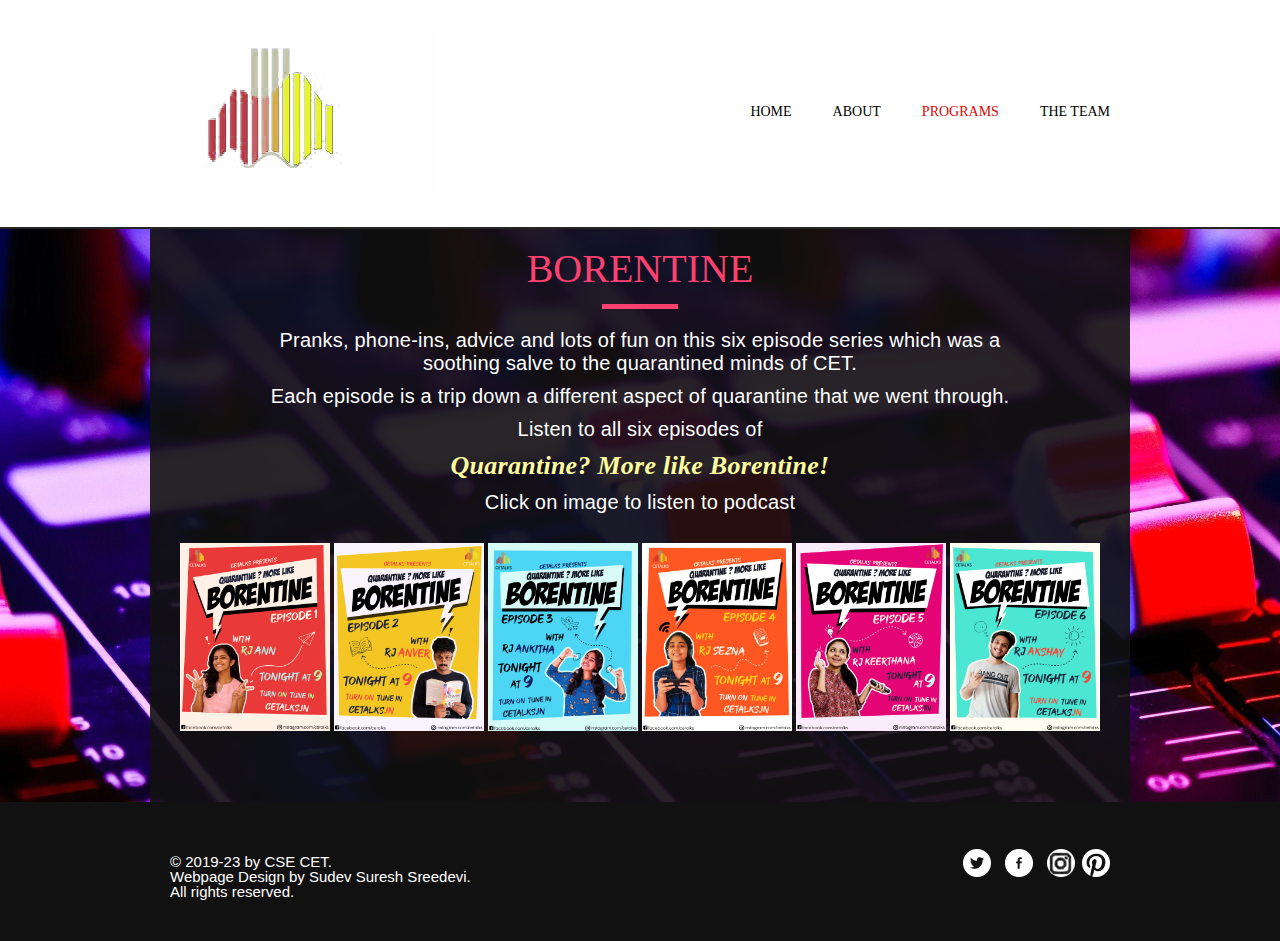
==== programborentine.html @ 341a8a35 "Program page added, team page and layout modified" ====
<!doctype html>
<html>
<head>
	<meta charset="UTF-8">
	<meta name="viewport" content="width=device-width, initial-scale=1.0">
	<title>Borentine - CETalks</title>
	<link rel="stylesheet" href="css/style.css" type="text/css">
	<link rel="stylesheet" type="text/css" href="css/mobile.css">
    <link rel="icon" href="images/favicon.png" type="image/png">
    <script src="js/mobile.js" type="text/javascript"></script>
</head>
<body>
	<div id="page">
		<div id="header">
			<div id="navigation">
				<span id="mobile-navigation">&nbsp;</span>
				<a href="index.html" class="logo"><img src="images/cetalkslogo.png" alt=""></a>
				<ul id="menu">
					<li>
						<a href="index.html">Home</a>
					</li>
					<li>
						<a href="comingsoon.html">About</a>
					</li>
					<li class="selected">
						<a href="programs.html">Programs</a>
						<ul>
							<li>
								<a href="programborentine.html">Borentine</a>
							</li>
						</ul>
					</li>
					<li>
						<a href="team.html">The Team</a>
						<ul>
							<li>
								<a href="comingsoon.html">Core Panel</a>
							</li>
							<li>
								<a href="comingsoon.html">Sub Panel</a>
							</li>
							<li>
								<a href="comingsoon.html">RJs</a>
							</li>
							<li>
								<a href="comingsoon.html">Program Team</a>
							</li>
							<li>
								<a href="comingsoon.html">Tech Team</a>
							</li>
							<li>
								<a href="comingsoon.html">Design Team</a>
							</li>
						</ul>
					</li>
					<!--li>
						<a href="contact.html">Contact</a>
					</li-->
				</ul>
			</div>
        </div>
        <style>
            #body.borentine div{
                text-align: center;
                padding: 20px 10px;
            }
            #body.borentine div div.description{
                background: none;
                padding: 20px 10px 0 10px ;
            }
            #body.borentine div div.description p{
                line-height: normal;
                margin-bottom: 10px;
                font-family: 'Gill Sans', 'Gill Sans MT', Calibri, 'Trebuchet MS', sans-serif;
                font-size: 20px;
            }
            #body.borentine div div.description p.title{
                color: #fffd9e;
                font-family: cursive;
                font-size: 26px;
                font-weight: bold;
                font-style: italic;
            }
            #body.borentine div div.links{
                background: none;
                padding: 0 10px;
            }
            #body.borentine div div.links img{
                max-width: 150px;
                display: inline;
                position: relative;
                transition: max-width .5s;
            }
            #body.borentine div div.links img:hover{
                max-width: 170px;
                transition: all .5s;
            }
        </style>
		<div id="body" class="borentine">
			<div>
                <h1 style="font-family: cursive;">Borentine</h1>
                <div class="description">
                    <p>Pranks, phone-ins, advice and lots of fun on this six episode series which was a soothing salve to the quarantined minds of CET.</p>
                    <p>Each episode is a trip down a different aspect of quarantine that we went through.</p>
                    <p>Listen to all six episodes of</p>
                    <p class="title">Quarantine? More like Borentine!</p>
                    <p>Click on image to listen to podcast</p>
                </div>
                <br>
                <div class="links">
                <a href="http://www.youtube.com/watch?v=Ab_jMQ0HBIg"><img src="images/borentine/1.jpg" alt=""></a>
                <a href="http://www.youtube.com/watch?v=_fnntoGk2to"><img src="images/borentine/2.jpg" alt=""></a>
                <a href="http://www.youtube.com/watch?v=YPe7KmMurQ8"><img src="images/borentine/3.jpg" alt=""></a>
                <a href="http://www.youtube.com/watch?v=3CvChdPE9yA"><img src="images/borentine/4.jpg" alt=""></a>
                <a href="http://www.youtube.com/watch?v=PO57gcoNiFA"><img src="images/borentine/5.jpg" alt=""></a>
                <a href="http://www.youtube.com/watch?v=bHxWaBG17rU"><img src="images/borentine/6.jpg" alt=""></a>
                </div>
                
            </div>
		</div>
		<div id="footer">
			<div>
				<div class="connect">
					<a href="https://twitter.com/CETalks" class="twitter">twitter</a>
					<a href="https://fb.me/cetalks" class="facebook">facebook</a>
					<a href="https://instagram.com/CETalks" class="googleplus">googleplus</a>
					<a href="" class="pinterest">pinterest</a>
				</div>
				<p>&copy; 2019-23 by CSE CET. <br>Webpage Design by Sudev Suresh Sreedevi. <br>All rights reserved.</p>
			</div>
		</div>
	</div>
</body>
</html>
---- css/style.css ----
body {
	margin: 0;
	padding: 0;
	position: relative;
	width: auto;
}
body #page {
	margin: 0;
	overflow: hidden;
	padding: 0;
	width: auto;
}
a {
	text-decoration: none;
	outline: none;
}
a:active {
	background: none;
}
img {
	border: none;
}
/*----------------------------------------header-styles---------------------------------------*/
#header {
	margin: 0;
	padding: 0;
	position: relative;
	width: 100%;
}
#header div {
	margin: 0 auto;
    max-width: 940px;
    min-height: 227px;
    padding: 0 10px;
}
#header div a.logo {
	display: block;
	float: left;
	height: 106px;
	align-self: center;
	margin: 30px 0 0 -50px;
    padding: 0;
    width: 320px;
}
#header div a.logo img {
	display: block;
	margin: 0;
	padding: 0;
	width: auto;
}
#header div ul {
	display: block;
    float: right;
    list-style: none outside none;
    margin: 0 auto;
    max-width: 501px;
    padding: 102px 0 20px;
    text-align: center;
}
#header div ul li {
	display: inline-block;
	*float: left; /* Needed for IE7 and old versions */
	margin: 0 0 0 37px;
	padding: 0;
	width: auto;
}
#header div ul li a {
	color: #000000;
	font-family: "Arial Black";
	font-size: 14px;
	font-weight: normal;
	line-height: 14px;
	margin: 0;
	padding: 0;
	text-align: center;
	text-transform: uppercase;
	width: auto;
}
#header div ul li.selected a, #header div ul li.selected a:hover {
	color: #dd0505;
}
#header div ul li a:hover {
	color: #c9cc00;
	transition: all .5s;
}
#header div ul li ul {
	display: none;
}
#header span#mobile-navigation, #header span#mobile-submenu, #header div ul li ul {
	display: none;
}
/*----------------------------------------body-home-styles---------------------------------------*/
#body {
	background: url(../images/mixerbg.jpg) no-repeat center top;
	background-position: bottom;
	background-attachment: fixed;
	background-size: 150%;
	border-top: 2px solid #252525;
	margin: 0;
	overflow: hidden;
	padding: 0;
	position: relative;
	width: 100%;
}
#body.home div {
	background: none;
	margin: 0;
	max-width: none;
	padding: 0 0 54px;
	width: 100%;
}
#body.home div.header div {
	background: none;
	margin: 0 auto;
	max-width: 960px;
	padding: 40px 0 0;
}
#body.home div.header div h1 {
	background: none;
	color: #000000;
	display: block;
	font-family: "Arial Black";
	font-size: 110px;
	font-weight: normal;
	line-height: 96px;
	margin: 0 auto 20px;
	padding: 0;
	text-align: center;
	text-transform: none;
	width: 89.5833%;
	text-shadow: black 2px 2px 15px;
}
#body.home div.header div h2 {
	background: none;
	color: #000000;
	display: block;
	font-family: monospace;
	font-size: 40px;
	font-weight: normal;
	line-height: 60px;
	margin: 0 auto 32px;
	padding: 0;
	text-align: center;
	text-transform: uppercase;
	width: 89.5833%;
}
#body.home div.header div span {
	display: block;
	margin: 0 auto 52px;
	max-width: 350px;
	overflow: hidden;
	padding: 0;
	width: 37.4583%;
}
#body.home div.header div span a.email {
	border: 5px solid #000000;
	color: #000000;
	display: block;
	float: left;
	font-family: Arial;
	font-size: 20px;
	font-weight: bold;
	height: 47px;
	line-height: 47px;
	margin: 0;
	padding: 0;
	text-align: center;
	text-transform: uppercase;
	width: 63.142857142857%;
}
#body.home div.header div span a.signup {
	border: 5px solid #000000;
	border-left: none;
	color: #000000;
	display: block;
	float: left;
	font-family: Arial;
	font-size: 20px;
	font-weight: bold;
	height: 47px;
	line-height: 47px;
	margin: 0;
	padding: 0;
	text-align: center;
	text-transform: uppercase;
	width: 32.571428571429%;
}
#body.home div.header div img {
	display: block;
	margin: 0 auto;
	padding: 0;
	width: 97.9167%;
}
#body.home div.body {
	background: url(../images/bar.png) repeat;
	margin: 0;
	padding: 0;
	width: 100%;
}
#body.home div.body div {
	background: none;
	margin: 0 auto;
	max-width: 960px;
	padding: 54px 0 86px;
}
#body.home div.body div h1 {
	background: url(../images/bg-border1.gif) no-repeat center bottom;
	color: #FFFFFF;
	font-family: 'Arial Black';
	font-size: 40px;
	font-weight: normal;
	line-height: 40px;
	margin: 0;
	padding: 0 0 50px;
	text-align: center;
	text-transform: uppercase;
}
#body.home div.body div p {
	background: url(../images/bg-border1.gif) no-repeat center bottom;
	color: #FFFFFF;
	display: block;
	font-family: Arial;
	font-size: 25px;
	font-weight: normal;
	letter-spacing: 0.05em;
	line-height: 48px;
	margin: 12px auto 0;
	padding: 0 0 12px;
	text-align: center;
	width: 63.6458%;
}
#body.home div.body div p a {
	color: #ffffff;
	font-family: Arial;
	font-size: 25px;
	font-weight: normal;
	line-height: 48px;
	margin: 0;
	padding: 0;
	text-decoration: underline;
}
#body.home div.body div p a:hover {
	color: #fc416f;
}
#body.home div.body div a.more {
	border: 5px solid #FFFFFF;
	border-radius: 10px;
	color: #FFFFFF;
	display: block;
	font-family: 'Arial Black';
	font-size: 20px;
	font-weight: normal;
	height: 47px;
	line-height: 47px;
	margin: 30px auto 0;
	padding: 0;
	text-align: center;
	text-transform: uppercase;
	width: 230px;
}
#body.home div.body div a.more:hover {
	background-color: #ffffff;
	color: #d30000;
	transition: all .5s;
}
/*----------------------------------------body-styles---------------------------------------*/
#body div {
	background: url(../images/bg-transparent2.png) repeat;
	margin: 0 auto;
	max-width: 960px;
	overflow: hidden;
	padding: 58px 0 4px;
}
#body.running div {
	padding: 58px 0 161px;
}
#body div h1 {
	background: url(../images/bg-border2.gif) no-repeat center bottom;
	color: #FC416F;
	font-family: 'Arial Black';
	font-size: 40px;
	font-weight: normal;
	line-height: 40px;
	margin: 0;
	padding: 0 0 20px;
	text-align: center;
	text-transform: uppercase;
}
#body div img {
	display: block;
	margin: 1px auto 47px;
	padding: 0;
	width: auto;
}
#body.runningsinglepost div img {
	display: block;
	margin: 68px auto 73px;
	padding: 0;
	width: auto;
}
#body.runningsinglepost div h3 {
	padding: 17px 0 0;
}
#body.runningsinglepost div h3 span {
	padding: 0 0 12px;
}
#body.runningsinglepost div p {
	margin: 0 auto 10px;
}
#body div p {
	color: #FFFFFF;
	display: block;
	font-family: Arial;
	font-size: 16px;
	font-weight: normal;
	letter-spacing: 0.01em;
	line-height: 48px;
	margin: 0 auto 37px;
	padding: 0;
	text-align: center;
	width: 765px;
}
#body div p span {
	color: #FFFFFF;
	display: block;
	font-family: Arial;
	font-size: 16px;
	font-style: italic;
	font-weight: normal;
	letter-spacing: 0.03em;
	line-height: 48px;
	padding: 39px 0;
}
#body div p span a {
	color: #FFFFFF;
	font-family: Arial;
	font-size: 16px;
	font-style: italic;
	font-weight: bold;
	line-height: 48px;
}
#body div p a {
	color: #ffffff;
	font-family: Arial;
	font-size: 16px;
	font-weight: normal;
	line-height: 48px;
	margin: 0;
	padding: 0;
	text-decoration: underline;
}
#body div p a:hover {
	color: #fc416f;
}
#body div h2 {
	color: #FFFFFF;
	font-family: arial;
	font-size: 20px;
	font-weight: normal;
	line-height: 20px;
	margin: 0 0 15px;
	padding: 0;
	text-align: center;
	text-transform: none;
}

#body div h3 {
	background: url(../images/bg-border1.gif) no-repeat center top;
	color: #FFFFFF;
	display: block;
	font-family: Arial;
	font-size: 25px;
	font-weight: bold;
	letter-spacing: 0.02em;
	line-height: 48px;
	margin: 0 auto 15px;
	padding: 18px 0 0;
	text-align: center;
	width: 611px;
}
#body div h3 span {
	background: url(../images/bg-border1.gif) no-repeat center bottom;
	display: block;
	margin: 0;
	padding: 0 0 11px;
	width: auto;
}
#body.running div p {
	margin: 0 auto 48px;
}
#body div ul {
	display: inline-block;
	list-style: none outside none;
	margin: 0;
	max-width: 780px;
	padding: 72px 90px 49px;
}
#body div ul li:first-child {
	border: none;
	padding: 0 0 0 0;
}
#body div ul li {
	border-top: 2px solid #363636;
	display: block;
	margin: 0;
	overflow: hidden;
	padding: 40px 0 0;
	width: auto;
}
#body div ul li img {
	display: block;
	float: left;
	height: auto;
	max-width: 230px;
	margin: 0 28px 0 0;
	padding: 0;
	width: auto;
}
#body div ul li div {
	background: none;
	float: left;
	margin: 0;
	max-width: none;
	overflow: hidden;
	padding: 6px 0 0;
	width: 522px;
}
#body div ul li div h1 {
	background: none;
	color: #ffffff;
	font-family: 'Segoe UI', Tahoma, Geneva, Verdana, sans-serif;
	font-size: 32px;
	font-weight: bold;
	font-style: italic;
	line-height: 30px;
	margin: 0 0 16px;
	padding: 0;
	text-align: left;
	text-transform: uppercase;
	width: auto;
}
#body div ul li div p {
	color: #FFFFFF;
	font-family: Arial;
	font-size: 16px;
	font-weight: normal;
	letter-spacing: 0.01em;
	line-height: 28px;
	margin: 0 0 6px;
	padding: 0;
	text-align: left;
	width: auto;
}
#body div ul li div p a {
	color: #ffffff;
	font-family: Arial;
	font-size: 16px;
	font-weight: normal;
	line-height: 48px;
	margin: 0;
	padding: 0;
	text-decoration: underline;
}
#body div ul li div p a:hover {
	color: #dd0505;
}
#body div ul li div a.more {
	border: 2px solid #FFFFFF;
	border-radius: 6px;
	color: #FFFFFF;
	display: block;
	float: left;
	font-family: Arial;
	font-size: 14px;
	font-weight: normal;
	height: 34px;
	line-height: 34px;
	margin: 0 0 40px;
	padding: 0;
	text-align: center;
	text-transform: uppercase;
	width: 136px;
}
#body div ul li div a.more:hover {
	background-image: linear-gradient(to bottom right, #dd0505, #d19833);
	border: none;
	height: 38px;
	line-height: 38px;
	width: 140px;
	font-weight: bold;
}
#body.contact div img {
	display: block;
	margin: 70px auto 37px;
	padding: 0;
	width: auto;
}
#body.contact div h2 {
	font-weight: bold;
	margin: 0 auto 18px;
	text-transform: uppercase;
}
#body.contact div p, #body.contact div a {
	color: #FFFFFF;
	display: block;
	font-family: Arial;
	font-size: 16px;
	font-weight: normal;
	letter-spacing: 0.01em;
	line-height: 18px;
	margin: 0 auto 22px;
	padding: 0;
	text-align: center;
	width: 355px;
}
#body.contact div p a {
	color: #FFFFFF;
	font-family: Arial;
	font-size: 16px;
	font-weight: normal;
	line-height: 48px;
	margin: 0 auto 37px;
	padding: 0;
	text-decoration: underline;
}
#body.contact div p a:hover {
	color: #fc416f;
}
#body.contact div h4 {
	background: url(../images/bg-border1.gif) no-repeat center bottom;
	color: #FFFFFF;
	font-family: 'Arial Black';
	font-size: 30px;
	font-weight: normal;
	line-height: 30px;
	margin: 0;
	padding: 14px 0 29px;
	text-align: center;
	text-transform: uppercase;
}
#body.contact div form {
	display: block;
	margin: 0 auto;
	overflow: hidden;
	padding: 36px 0 0;
	width: 503px;
}
#body.contact div form input {
	background: none;
	border: 2px solid #FFFFFF;
	color: #FFFFFF;
	display: block;
	font-family: Arial;
	font-size: 18px;
	font-weight: normal;
	height: 39px;
	line-height: 43px;
	margin: 0 0 17px;
	padding: 0 4px;
	text-align: center;
	text-transform: uppercase;
	width: 491px;
}
#body.contact div form textarea {
	background: none;
	border: 2px solid #FFFFFF;
	color: #FFFFFF;
	display: block;
	font-family: Arial;
	font-size: 18px;
	font-weight: normal;
	height: 87px;
	line-height: 24px;
	margin: 0 0 22px;
	overflow: auto;
	padding: 7px 4px 0;
	resize: none;
	text-align: center;
	text-transform: uppercase;
	width: 491px;
}
#body.contact div form input#submit {
	background: none;
	border: 2px solid #FFFFFF;
	color: #FFFFFF;
	cursor: pointer;
	display: block;
	font-family: Arial;
	font-size: 18px;
	font-weight: bold;
	height: 43px;
	line-height: 43px;
	margin: 0 auto 16px;
	padding: 0;
	text-align: center;
	text-transform: uppercase;
	width: 143px;
}
#body.contact div form input#submit:hover {
	background-color: #fb4141;
	border: none;
	height: 43px;
	width: 143px;
}
#body.team div table{
	width: 100%;
	text-align: center;
	padding: 0 10px;
}
#body.team div table td{
	width: 50%;
}
#body.team div table tr td a{
	text-decoration: none;
	color: white;
	font-family: 'Segoe UI', Tahoma, Geneva, Verdana, sans-serif;
	font-weight: bold;
	font-size: 36px;
	
}
#body.team div table tr td a h6{
	text-decoration: none;
	color: white;
	font-family: 'Segoe UI', Tahoma, Geneva, Verdana, sans-serif;
	font-size: 16px;
	font-weight: normal;
	margin: 5px auto;
	
}
#body.team div table tr td a img{
	max-width: 250px;
	height: auto;
	margin-left: auto;
	margin-right: auto;
	margin-bottom: 0;
}
#body.team div table tr td a:hover img{
	max-width: 230px;
	height: auto;
	transition: all .25s;
}
#body.rjpage div div
{
	background: none;
}
#body.rjpage div div img.slides
{
	max-width: 35%;
	display: none;
}
#body.rjpage div div button.slidecontrol
{
	height: 50px;
	width: 50px;
	display: inline-block;
	outline: none;
	background: #ff9430;
	border-radius: 20%;
	border: 1px;
}
#body.rjpage div div button.slidecontrol:hover
{
	background: #9c5c27;
	transition: all .5s;
}

/*-----------------home-page Play Button--------------------------------------*/
body div#page div.home div.header div#playbutton input.playradio+.label
{
	margin-left: auto;
	margin-right: auto;
}
body div#page div.home div.header div#playbutton input.playradio+.label img.play
{
	max-height: 250px;
	width: auto;
	border: 3px transparent solid;
	border-radius: 40%;
}
body div#page div.home div.header div#playbutton input.playradio+.label img.play:hover
{
	border: 3px #c9cc00 dashed;
	border-radius: 50%;
	transition: all .5s;
}
body div#page div.home div.header div#playbutton input.playradio:checked+.label img.play
{
	display: none;
	transition: all .5s;
}
body div#page div.home div.header div#playbutton input.pauseradio+.label
{
	margin-left: auto;
	margin-right: auto;
}
body div#page div.home div.header div#playbutton input.pauseradio+.label img.pause
{
	max-height: 250px;
	width: auto;
	border: 3px transparent solid;
	border-radius: 40%;
}
body div#page div.home div.header div#playbutton input.pauseradio+.label img.pause:hover
{
	border: 3px #c9cc00 dashed;
	border-radius: 50%;
	transition: all .5s;
}
body div#page div.home div.header div#playbutton input.pauseradio:checked+.label img.pause
{
	display: none;
	transition: all .5s;
}
/*-----------------------------Equalizer-styles-----------------------------------------------*/
body div#page div.home div.equalizer 
{
	margin: 0 25%; 
	padding: 0%; 
	display: inline;
}
/*----------------------------------------footer-styles---------------------------------------*/
#footer {
	background-color: #111111;
	margin: 0;
	min-height: 122px;
	padding: 0;
	width: 100%;
}
#footer div {
	margin: 0 auto;
	max-width: 940px;
	overflow: hidden;
	padding: 47px 10px 42px;
}
#footer div p {
	color: #FFFFFF;
	float: left;
	font-family: Arial;
	font-size: 15px;
	font-weight: normal;
	line-height: 15px;
	margin: 0;
	padding: 5px 0 0;
	text-align: left;
	text-transform: none;
	width: 400px;
}
#footer div .connect {
	display: block;
	float: right;
	height: 32px;
	margin: 0;
	overflow: hidden;
	padding: 0;
	width: 154px;
}
#footer div .connect a {
	background: url(../images/icons.png) no-repeat;
	display: block;
	float: left;
	height: 28px;
	margin: 0 7px;
	padding: 0;
	text-indent: -99999px;
	width: 28px;
}
#footer div .connect a.facebook {
	background-position: 0 0;
}
#footer div .connect a.googleplus {
	background-position: 0 -30px;
}
#footer div .connect a.pinterest {
	background-position: 0 -60px;
	margin: 0;
}
#footer div .connect a.twitter {
	background-position: 0 -90px;
}
#footer div .connect a.facebook:hover {
	background-position: -30px 0;
}
#footer div .connect a.googleplus:hover {
	background-position: -30px -30px;
}
#footer div .connect a.pinterest:hover {
	background-position: -30px -60px;
}
#footer div .connect a.twitter:hover {
	background-position: -30px -90px;
}
---- css/mobile.css ----
@media only screen and (min-width : 320px) and (max-width : 568px) {
html {
	-webkit-text-size-adjust: none;
}
img {
	max-width: 100%;
}
#header {
	width: 100%;
}
#header div {
	min-height: 75px;
	padding: 0;
	width: 100%;
}
#header div ul {
	width: 100%;
}
#header div a.logo {
	display: block;
    float: left;
    height: auto;
   margin: 5% 0 2% 8%;
    padding: 0;
    width: 40%;
}
#header span#mobile-navigation {
	background: transparent url(../images/mobile/mobile-menu.png) no-repeat;
	display: block;
	height: 50px;
	margin: 0;
	padding: 0 0 0 0;
	position: absolute;
	right: 6%;
	top: 10px;
	width: 50px;
	z-index: 999;
}
#header div#navigation > ul {
	background: rgba(255, 255, 255, 0.8);
	border: 1px solid #000000;
	display: none;
	height: auto;
	padding: 0;
	position: absolute;
	right: 6%;
	top: 60px;
	width: 88%;
	z-index: 1000;
}
#header div#navigation > ul > li {
	border-left: 0;
	border-top: 1px solid #000000;
	margin: 0;
	padding: 0;
	position: relative;
	text-align: left;
	width: 100%;
}
#header div#navigation > ul > li:first-child {
	border-top: 0;
}
#header div#navigation > ul > li:hover {
	background-color: transparent;
}
#header div#navigation ul li a {
	color: #000000;
	display: block;
	font-family: Arial;
	font-size: 1.125em;
	font-weight: normal;
	height: 3em;
	line-height: 3.125em;
	padding: 0 10px;
	text-align: left;
	text-shadow: none;
}
#header .mobile-submenu {
	background: rgba(255, 255, 255, 0.8) url(../images/mobile/mobile-expand.png) no-repeat center;
	border-left: 1px solid #000000;
	display: inline-block;
	height: 3.4em;
	position: absolute;
	right: 0;
	top: 0;
	width: 50px;
	z-index: 0;
}
#header div#navigation ul li ul {
	border-top: 1px solid #000000;
	padding: 0;
	position: static;
	right: 0;
	text-align: left;
	width: 100%;
	z-index: 999;
}
#header div#navigation ul li ul, #header div#navigation ul li:hover ul {
	display: none;
}
#header div#navigation ul li {
	background: rgba(255, 255, 255, 0.8);
}
#header div#navigation ul li ul li {
	background: rgba(255, 255, 255, 0.8);
	border-top: 1px solid #000000;
	display: block;
	margin: 0;
	padding: 0;
	text-align: left;
}
#header div#navigation ul li ul li:first-child {
	border: none;
}
#header div#navigation ul li ul li a {
	background: rgba(255, 255, 255, 0.8);
	color: #000000;
	padding-left: 20px;
	text-align: left;
}
#header div#navigation ul li:hover a, #header div#navigation ul li.selected a, #header div#navigation ul li:hover ul li a, #header div#navigation ul li:hover ul li a:hover, #header div#navigation ul li ul li.selected a {
	display: block;
}
#header div#navigation ul li.selected > a {
	background: #bb0404cc;
	color: #ffffff;
}
#body {
	margin: 0;
	padding: 0;
	width: 100%;
}
#body.home {
	margin: 0;
	padding: 0;
	width: 100%;
}
#body div {
	margin: 0 auto;
	padding: 10% 0 0 0;
	width: 95%;
}
#body div.header div h1 {
	font-family: Arial;
	font-size: 46px;
	font-weight: bolder;
	line-height: 46px;
	width: 100%;
}
#footer div .connect {
	float: none;
	margin: 0 auto;
	width: 154px;
}
}
@media only screen and (max-width : 568px) and (orientation : landscape) {
#header div a.logo img {
	margin: 5% 0 0 8%;
	width: 80%;
}
}
@media only screen and (max-width : 918px) {
#body {
	background-size: cover;
}
#body.home {
	margin: 0 auto;
	padding: 0;
	width: 100%;
}
#body div {
	margin: 0 auto;
	padding: 10% 0 0 0;
	width: 95%;
}
#body.home div.header div h1 {
	font-family: Arial;
	font-size: 48px;
	font-weight: bold;
	line-height: 48px;
	width: 99%;
}
#body.home div.header div span {
	width: 85%;
}
#body.home div.header div span a.email {
	width: 56%;
}
#body.home div.header div span a.signup {
	width: 36%;
}
#body.home div.body div h1 {
	font-family: Arial;
	font-size: 50px;
	font-weight: bold;
}
#body.home div.body div p {
	font-size: 20px;
	line-height: 35px;
	width: 90%;
}
#body.home div.body div a.more {
	font-family: Arial;
}
#footer div {
	margin: 0 auto;
	width: 90%;
}
#footer div p {
	float: none;
	text-align: center;
	width: 100%;
}
#footer div .connect {
	float: none;
	margin: 0 auto 18px;
	max-width: none;
	width: 154px;
}
#body div h1 {
	font-family: Arial;
	font-size: 35px;
	font-weight: bold;
	line-height: 35px;
}
#body div img {
	width: 90%;
}
#body div p {
	width: 90%;
}
#body.blogsinglepost div div h1 {
	padding: 0 0 0 5%;
}
#body.blogsinglepost div div p {
	display: block;
	margin: 0 auto 48px;
	width: 90%;
}
#body div h2 {
	font-size: 24px;
	font-weight: bold;
	line-height: 30px;
	margin: 0 auto;
	width: 90%;
}
#body div ul.gallery li {
	float: none;
	margin: 0 0 10% 0;
	width: 100%;
}
#body div ul.gallery li a img {
	float: none;
	width: 80%;
}
#body div h3 {
	width: 90%;
}
#body div ul {
	margin: 0;
	max-width: none;
	padding: 15% 0 0 0;
	width: 100%;
}
#body div ul li {
	margin: 0 auto;
	width: 90%;
}
#body div ul li img, #body.blogsinglepost div img {
	display: block;
	float: none;
	margin: 10% auto 10%;
	width: 90%;
}
#body div ul li div, #body.blogsinglepost div div {
	margin: 10% 0 0;
	padding: 0 0 10%;
	width: 100%;
}
#body div ul li div p {
	line-height: 24px;
	margin: 0 0 10% 0;
}
#body.contact div img {
	display: block;
	margin: 70px auto 37px;
	padding: 0;
	width: 90%;
}
#body.contact div p, #body.contact div a {
	width: 90%;
}
#body.contact div h4 {
	font-family: Arial;
	font-weight: bold;
}
#body.contact div form {
	display: block;
	margin: 0 auto;
	overflow: hidden;
	padding: 36px 0 0;
	width: 90%;
}
#body.contact div form input, #body.contact div form textarea {
	-webkit-appearance: none;
	border-radius: 0;
	margin: 0 auto 10%;
	width: 90%;
}
#body.runningsinglepost div img {
	width: 90%;
}
#body.running div {
	padding: 10% 0 10%;
}
}
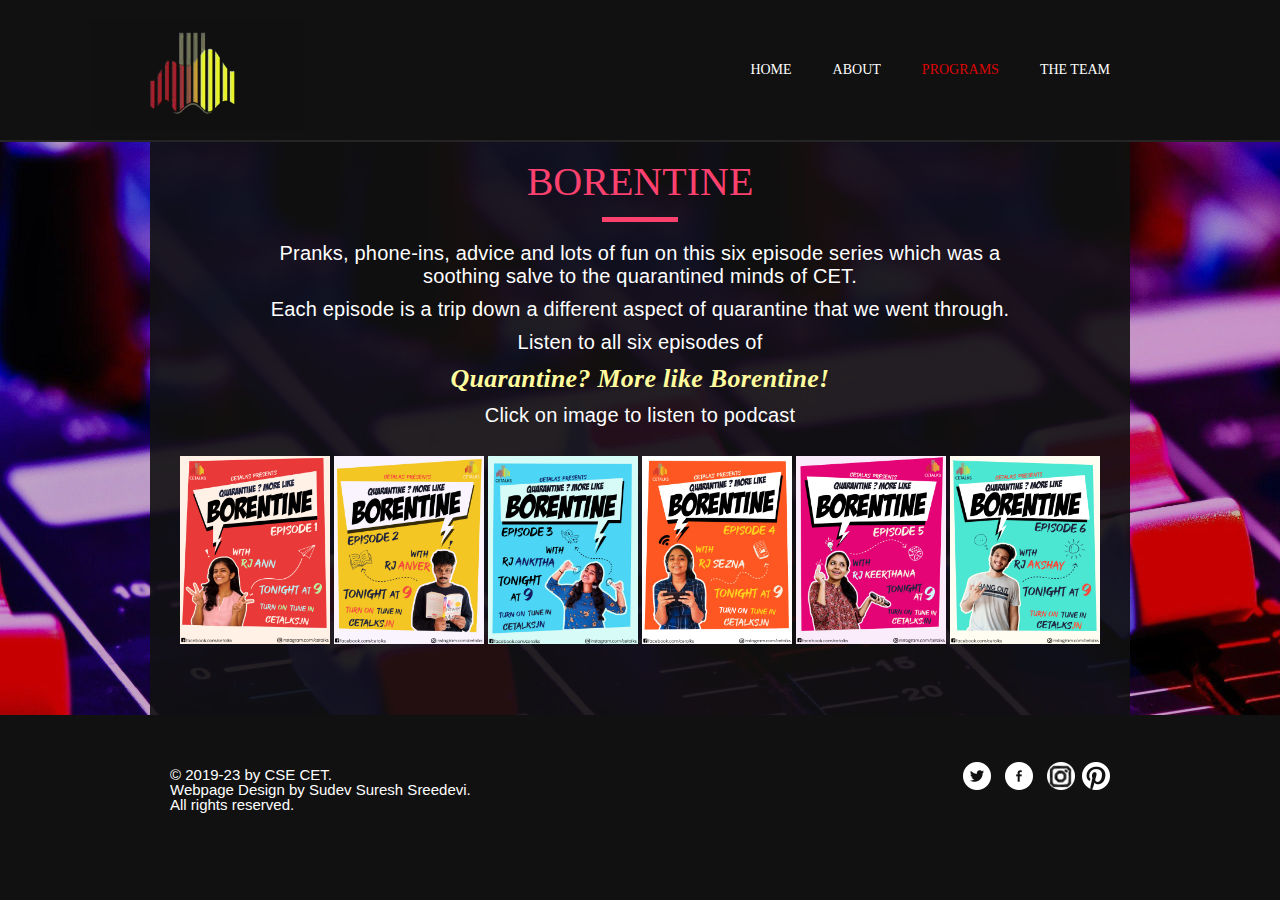
==== commit 577e1a10: "Refined Loading screen" ====
--- a/programborentine.html
+++ b/programborentine.html
@@ -3,6 +3,7 @@
 <head>
 	<meta charset="UTF-8">
 	<meta name="viewport" content="width=device-width, initial-scale=1.0">
+	<meta name="theme-color" content="#111111">
 	<title>Borentine - CETalks</title>
 	<link rel="stylesheet" href="css/style.css" type="text/css">
 	<link rel="stylesheet" type="text/css" href="css/mobile.css">
--- a/css/style.css
+++ b/css/style.css
@@ -3,6 +3,7 @@
 	padding: 0;
 	position: relative;
 	width: auto;
+	background-color: #111111;
 }
 body #page {
 	margin: 0;
@@ -20,6 +21,48 @@
 img {
 	border: none;
 }
+/*----------------------------------------loading-screen--------------------------------------*/
+.loader-wrapper {
+	width: 100%;
+	height: 100%;
+	position: absolute;
+	top: 0;
+	left: 0;
+	background-color: #111111;
+	display:flex;
+	justify-content: center;
+	align-items: center;
+	z-index: 2;
+  }
+  .loader {
+	display: inline-block;
+	width: 30px;
+	height: 30px;
+	position: relative;
+	border: 4px solid #Fff;
+	animation: loader 2s infinite ease;
+  }
+  .loader-inner {
+	vertical-align: top;
+	display: inline-block;
+	width: 100%;
+	background-color: #fff;
+	animation: loader-inner 2s infinite ease-in;
+  }
+  @keyframes loader {
+	0% { transform: rotate(0deg);}
+	25% { transform: rotate(180deg);}
+	50% { transform: rotate(180deg);}
+	75% { transform: rotate(360deg);}
+	100% { transform: rotate(360deg);}
+  }
+  @keyframes loader-inner {
+	0% { height: 0%;}
+	25% { height: 0%;}
+	50% { height: 100%;}
+	75% { height: 100%;}
+	100% { height: 0%;}
+  }
 /*----------------------------------------header-styles---------------------------------------*/
 #header {
 	margin: 0;
@@ -30,7 +73,7 @@
 #header div {
 	margin: 0 auto;
     max-width: 940px;
-    min-height: 227px;
+    min-height: 140px;
     padding: 0 10px;
 }
 #header div a.logo {
@@ -38,7 +81,7 @@
 	float: left;
 	height: 106px;
 	align-self: center;
-	margin: 30px 0 0 -50px;
+	margin: 20px 0 0 -80px;
     padding: 0;
     width: 320px;
 }
@@ -46,6 +89,7 @@
 	display: block;
 	margin: 0;
 	padding: 0;
+	max-height: 110px;
 	width: auto;
 }
 #header div ul {
@@ -54,7 +98,7 @@
     list-style: none outside none;
     margin: 0 auto;
     max-width: 501px;
-    padding: 102px 0 20px;
+    padding: 60px 0 20px;
     text-align: center;
 }
 #header div ul li {
@@ -65,7 +109,7 @@
 	width: auto;
 }
 #header div ul li a {
-	color: #000000;
+	color: #ffffff;
 	font-family: "Arial Black";
 	font-size: 14px;
 	font-weight: normal;
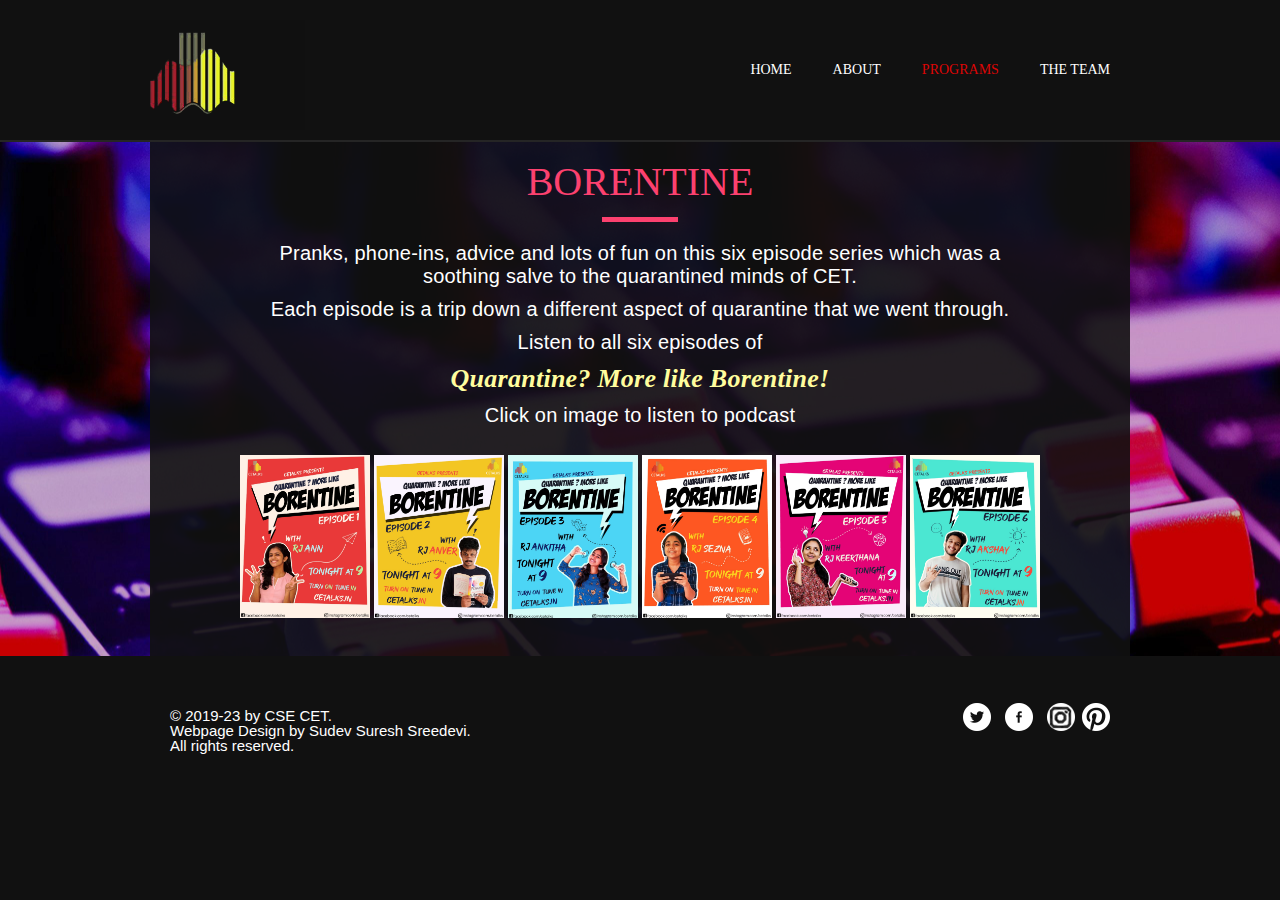
==== commit ec621f9b: "Inbuilt player for individual program page" ====
--- a/programborentine.html
+++ b/programborentine.html
@@ -35,22 +35,22 @@
 						<a href="team.html">The Team</a>
 						<ul>
 							<li>
-								<a href="comingsoon.html">Core Panel</a>
-							</li>
-							<li>
-								<a href="comingsoon.html">Sub Panel</a>
-							</li>
-							<li>
-								<a href="comingsoon.html">RJs</a>
-							</li>
-							<li>
-								<a href="comingsoon.html">Program Team</a>
-							</li>
-							<li>
-								<a href="comingsoon.html">Tech Team</a>
-							</li>
-							<li>
-								<a href="comingsoon.html">Design Team</a>
+								<a href="teamcorepanel.html">Core Panel</a>
+							</li>
+							<li>
+								<a href="teamsubpanel.html">Sub Panel</a>
+							</li>
+							<li>
+								<a href="teamrj.html">RJs</a>
+							</li>
+							<li>
+								<a href="teamprogram.html">Program Team</a>
+							</li>
+							<li>
+								<a href="teamtech.html">Tech Team</a>
+							</li>
+							<li>
+								<a href="teamdesign.html">Design Team</a>
 							</li>
 						</ul>
 					</li>
@@ -86,16 +86,116 @@
                 background: none;
                 padding: 0 10px;
             }
-            #body.borentine div div.links img{
-                max-width: 150px;
-                display: inline;
-                position: relative;
-                transition: max-width .5s;
-            }
-            #body.borentine div div.links img:hover{
-                max-width: 170px;
-                transition: all .5s;
-            }
+			#body.borentine div div.links input{
+				display: none;
+			}
+			#body.borentine div div.links label.episode1{
+				background: url(./images/borentine/1.jpg) no-repeat;
+				background-size: contain;
+				display: inline-block;
+				width: 130px;
+				height: 162.5px;	
+				transition: all .5s;
+			}
+			#body.borentine div div.links label.episode2{
+				background: url(./images/borentine/2.jpg) no-repeat;
+				background-size: contain;
+				display: inline-block;
+				width: 130px;
+				height: 162.5px;
+				transition: all .5s;
+			}
+			#body.borentine div div.links label.episode3{
+				background: url(./images/borentine/3.jpg) no-repeat;
+				background-size: contain;
+				display: inline-block;
+				width: 130px;
+				height: 162.5px;
+				transition: all .5s;
+			}
+			#body.borentine div div.links label.episode4{
+				background: url(./images/borentine/4.jpg) no-repeat;
+				background-size: contain;
+				display: inline-block;
+				width: 130px;
+				height: 162.5px;
+				transition: all .5s;
+			}
+			#body.borentine div div.links label.episode5{
+				background: url(./images/borentine/5.jpg) no-repeat;
+				background-size: contain;
+				display: inline-block;
+				width: 130px;
+				height: 162.5px;
+				transition: all .5s;
+			}
+			#body.borentine div div.links label.episode6{
+				background: url(./images/borentine/6.jpg) no-repeat;
+				background-size: contain;
+				display: inline-block;
+				width: 130px;
+				height: 162.5px;
+				transition: all .5s;
+			}
+			#body.borentine div div.links label:hover{
+				width: 160px;
+				height: 200px;
+				transition: all .5s;
+			}	
+			#body.borentine div div.links label h4{
+				opacity: 0;
+				padding-top: 40%;
+				color: white;
+				font-family: 'Lucida Sans', 'Lucida Sans Regular', 'Lucida Grande', 'Lucida Sans Unicode', Geneva, Verdana, sans-serif;
+				text-shadow: 3px 3px 4px black;
+				font-size: 20px;
+				transition: all .5s;
+			}
+			#body.borentine div div.links input:checked + label{
+				width: 160px;
+				height: 200px;
+				background-size: 120%;
+				background-position: center;
+				opacity: .8;
+				transition: all .5s;
+			}
+			#body.borentine div div.links input:checked + label h4{
+				opacity: 1;
+				transition: all .5s;
+			}
+			#body.borentine div div.links iframe.player{
+				display: none;
+			}
+			#body.borentine div div.links input#ep1:checked ~ iframe#player1{
+				display: block;
+				margin-left: auto;
+				margin-right: auto;
+			}
+			#body.borentine div div.links input#ep2:checked ~ iframe#player2{
+				display: block;
+				margin-left: auto;
+				margin-right: auto;
+			}
+			#body.borentine div div.links input#ep3:checked ~ iframe#player3{
+				display: block;
+				margin-left: auto;
+				margin-right: auto;
+			}
+			#body.borentine div div.links input#ep4:checked ~ iframe#player4{
+				display: block;
+				margin-left: auto;
+				margin-right: auto;
+			}
+			#body.borentine div div.links input#ep5:checked ~ iframe#player5{
+				display: block;
+				margin-left: auto;
+				margin-right: auto;
+			}
+			#body.borentine div div.links input#ep6:checked ~ iframe#player6{
+				display: block;
+				margin-left: auto;
+				margin-right: auto;
+			}
         </style>
 		<div id="body" class="borentine">
 			<div>
@@ -109,14 +209,35 @@
                 </div>
                 <br>
                 <div class="links">
-                <a href="http://www.youtube.com/watch?v=Ab_jMQ0HBIg"><img src="images/borentine/1.jpg" alt=""></a>
-                <a href="http://www.youtube.com/watch?v=_fnntoGk2to"><img src="images/borentine/2.jpg" alt=""></a>
-                <a href="http://www.youtube.com/watch?v=YPe7KmMurQ8"><img src="images/borentine/3.jpg" alt=""></a>
-                <a href="http://www.youtube.com/watch?v=3CvChdPE9yA"><img src="images/borentine/4.jpg" alt=""></a>
-                <a href="http://www.youtube.com/watch?v=PO57gcoNiFA"><img src="images/borentine/5.jpg" alt=""></a>
-                <a href="http://www.youtube.com/watch?v=bHxWaBG17rU"><img src="images/borentine/6.jpg" alt=""></a>
-                </div>
-                
+					<input type="radio" id="ep1" name="borentine" onclick="document.getElementById('footer').scrollIntoView;"><label for="ep1" class="episode1"><h4>Now Playing</h4></label>
+					<input type="radio" id="ep2" name="borentine" onclick="document.getElementById('footer').scrollIntoView;"><label for="ep2" class="episode2"><h4>Now Playing</h4></label>
+					<input type="radio" id="ep3" name="borentine" onclick="document.getElementById('footer').scrollIntoView;"><label for="ep3" class="episode3"><h4>Now Playing</h4></label>
+					<input type="radio" id="ep4" name="borentine" onclick="document.getElementById('footer').scrollIntoView;"><label for="ep4" class="episode4"><h4>Now Playing</h4></label>
+					<input type="radio" id="ep5" name="borentine" onclick="document.getElementById('footer').scrollIntoView;"><label for="ep5" class="episode5"><h4>Now Playing</h4></label>
+					<input type="radio" id="ep6" name="borentine" onclick="document.getElementById('footer').scrollIntoView;"><label for="ep6" class="episode6"><h4>Now Playing</h4></label>
+					<br><br>
+					<iframe id="player1" src="https://anchor.fm/cetalksradio/embed/episodes/BORENTINE--Episode-1--RJ-Ann--CETALKS--College-Of-Engineering-Trivandrum-ed7s7s/a-a219ngk" class="player" height="102px" max-width="400px" frameborder="0" scrolling="no"></iframe>
+					<iframe id="player2" src="https://anchor.fm/cetalksradio/embed/episodes/BORENTINE--Episode-2--RJ-Anver--CETALKS--College-Of-Engineering-Trivandrum-ed7sfd/a-a219p33" class="player" height="102px" max-width="400px" frameborder="0" scrolling="no"></iframe>
+					<iframe id="player3" src="https://anchor.fm/cetalksradio/embed/episodes/BORENTINE--Episode-3--RJ-Ankitha--CETALKS--College-Of-Engineering-Trivandrum-ed7v93/a-a21aa56" class="player" height="102px" max-width="400px" frameborder="0" scrolling="no"></iframe>
+					<iframe id="player4" src="https://anchor.fm/cetalksradio/embed/episodes/BORENTINE--Episode-4--RJ-Sezna--CETALKS--College-Of-Engineering-Trivandrum-ed7vat/a-a21aaj4" class="player" height="102px" max-width="400px" frameborder="0" scrolling="no"></iframe>
+					<iframe id="player5" src="https://anchor.fm/cetalksradio/embed/episodes/BORENTINE--Episode-5--RJ-Keerthana--CETALKS--College-Of-Engineering-Trivandrum-ed88i2/a-a21c5hh" class="player" height="102px" max-width="400px" frameborder="0" scrolling="no"></iframe>
+					<iframe id="player6" src="https://anchor.fm/cetalksradio/embed/episodes/BORENTINE--Episode-6--RJ-Akshay--CETALKS--College-Of-Engineering-Trivandrum-ed88pr/a-a21c77s" class="player" height="102px" max-width="400px" frameborder="0" scrolling="no"></iframe>
+				</div>
+                <!--script>
+					function chbx(obj)
+					{
+						var that = obj;
+						if (document.getElementById(that.id).checked == true) {
+							document.getElementById('ep1').checked = false;
+							document.getElementById('ep2').checked = false;
+							document.getElementById('ep3').checked = false;
+							document.getElementById('ep4').checked = false;
+							document.getElementById('ep5').checked = false;
+							document.getElementById('ep6').checked = false;
+							document.getElementById(that.id).checked = true;
+						}
+					}
+				</script-->
             </div>
 		</div>
 		<div id="footer">
--- a/css/style.css
+++ b/css/style.css
@@ -32,7 +32,6 @@
 	display:flex;
 	justify-content: center;
 	align-items: center;
-	z-index: 2;
   }
   .loader {
 	display: inline-block;
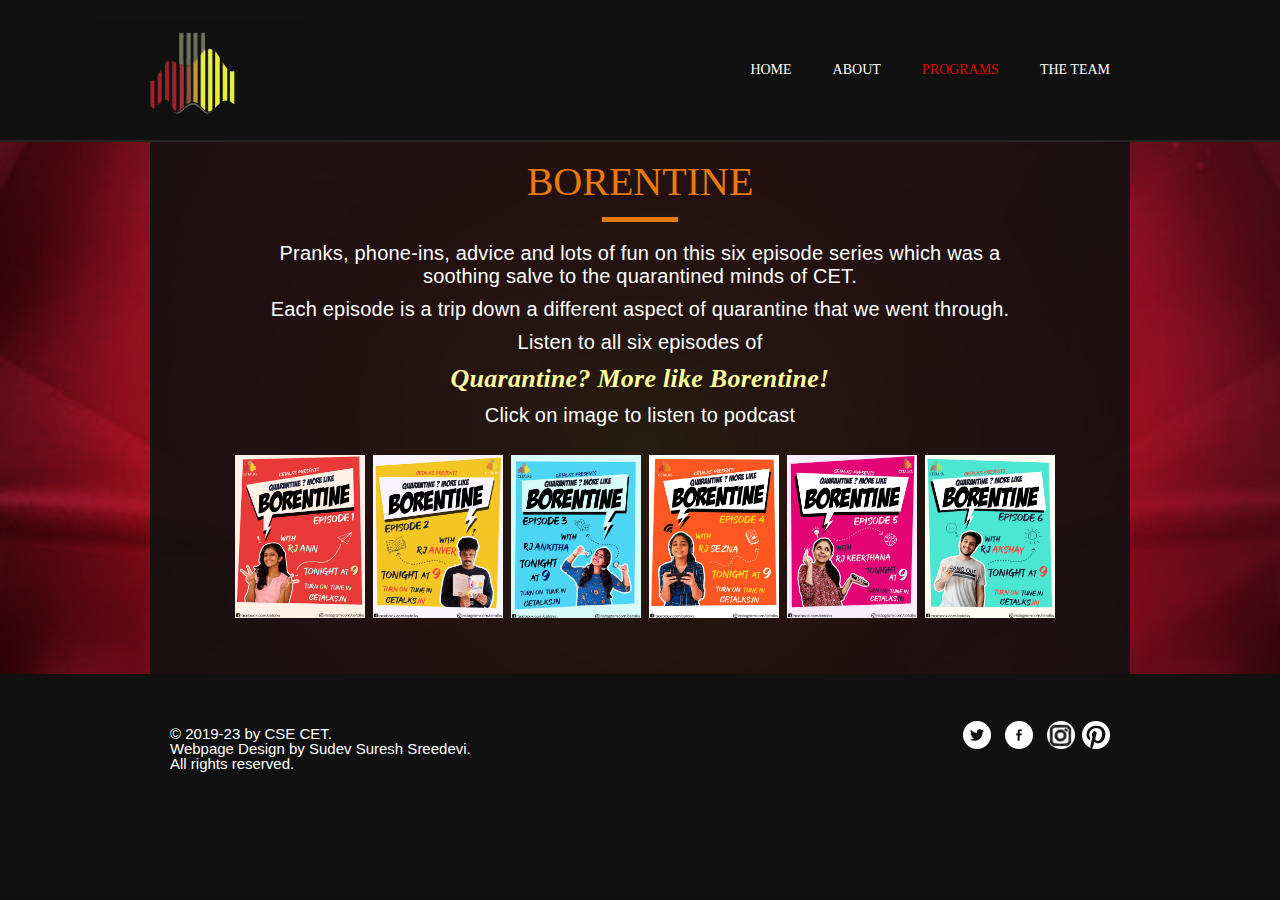
==== commit 77f41a3c: "Major theme change" ====
--- a/programborentine.html
+++ b/programborentine.html
@@ -92,7 +92,9 @@
 			#body.borentine div div.links label.episode1{
 				background: url(./images/borentine/1.jpg) no-repeat;
 				background-size: contain;
-				display: inline-block;
+				display: inline-flex;
+				margin: 0px 2px;
+				flex-direction: column;
 				width: 130px;
 				height: 162.5px;	
 				transition: all .5s;
@@ -100,7 +102,9 @@
 			#body.borentine div div.links label.episode2{
 				background: url(./images/borentine/2.jpg) no-repeat;
 				background-size: contain;
-				display: inline-block;
+				display: inline-flex;
+				margin: 0px 2px;
+				flex-direction: column;
 				width: 130px;
 				height: 162.5px;
 				transition: all .5s;
@@ -108,7 +112,9 @@
 			#body.borentine div div.links label.episode3{
 				background: url(./images/borentine/3.jpg) no-repeat;
 				background-size: contain;
-				display: inline-block;
+				display: inline-flex;
+				margin: 0px 2px;
+				flex-direction: column;
 				width: 130px;
 				height: 162.5px;
 				transition: all .5s;
@@ -116,7 +122,9 @@
 			#body.borentine div div.links label.episode4{
 				background: url(./images/borentine/4.jpg) no-repeat;
 				background-size: contain;
-				display: inline-block;
+				display: inline-flex;
+				margin: 0px 2px;
+				flex-direction: column;
 				width: 130px;
 				height: 162.5px;
 				transition: all .5s;
@@ -124,7 +132,9 @@
 			#body.borentine div div.links label.episode5{
 				background: url(./images/borentine/5.jpg) no-repeat;
 				background-size: contain;
-				display: inline-block;
+				display: inline-flex;
+				margin: 0px 2px;
+				flex-direction: column;
 				width: 130px;
 				height: 162.5px;
 				transition: all .5s;
@@ -132,16 +142,27 @@
 			#body.borentine div div.links label.episode6{
 				background: url(./images/borentine/6.jpg) no-repeat;
 				background-size: contain;
-				display: inline-block;
-				width: 130px;
-				height: 162.5px;
-				transition: all .5s;
-			}
-			#body.borentine div div.links label:hover{
-				width: 160px;
-				height: 200px;
-				transition: all .5s;
-			}	
+				display: inline-flex;
+				margin: 0px 2px;
+				flex-direction: column;
+				width: 130px;
+				height: 162.5px;
+				transition: all .5s;
+			}
+			@media only screen and (min-width: 568px){ 
+				#body.borentine div div.links{
+					display: inline;
+				}
+				
+				#body.borentine div div.links label:hover{
+				transform: scale(1.3);
+				transition: all .5s;
+				opacity: .9;
+				box-shadow: 1px 1px 50px black;
+				}
+
+		
+			}
 			#body.borentine div div.links label h4{
 				opacity: 0;
 				padding-top: 40%;
@@ -152,11 +173,9 @@
 				transition: all .5s;
 			}
 			#body.borentine div div.links input:checked + label{
-				width: 160px;
-				height: 200px;
+				transform: scale(1.2);
 				background-size: 120%;
 				background-position: center;
-				opacity: .8;
 				transition: all .5s;
 			}
 			#body.borentine div div.links input:checked + label h4{
@@ -209,12 +228,12 @@
                 </div>
                 <br>
                 <div class="links">
-					<input type="radio" id="ep1" name="borentine" onclick="document.getElementById('footer').scrollIntoView;"><label for="ep1" class="episode1"><h4>Now Playing</h4></label>
-					<input type="radio" id="ep2" name="borentine" onclick="document.getElementById('footer').scrollIntoView;"><label for="ep2" class="episode2"><h4>Now Playing</h4></label>
-					<input type="radio" id="ep3" name="borentine" onclick="document.getElementById('footer').scrollIntoView;"><label for="ep3" class="episode3"><h4>Now Playing</h4></label>
-					<input type="radio" id="ep4" name="borentine" onclick="document.getElementById('footer').scrollIntoView;"><label for="ep4" class="episode4"><h4>Now Playing</h4></label>
-					<input type="radio" id="ep5" name="borentine" onclick="document.getElementById('footer').scrollIntoView;"><label for="ep5" class="episode5"><h4>Now Playing</h4></label>
-					<input type="radio" id="ep6" name="borentine" onclick="document.getElementById('footer').scrollIntoView;"><label for="ep6" class="episode6"><h4>Now Playing</h4></label>
+					<input type="radio" id="ep1" name="borentine" onclick="document.getElementById('footer').scrollIntoView({behavior:'smooth'});"><label for="ep1" class="episode1"><h4>Now Playing</h4></label>
+					<input type="radio" id="ep2" name="borentine" onclick="document.getElementById('footer').scrollIntoView({behavior:'smooth'});"><label for="ep2" class="episode2"><h4>Now Playing</h4></label>
+					<input type="radio" id="ep3" name="borentine" onclick="document.getElementById('footer').scrollIntoView({behavior:'smooth'});"><label for="ep3" class="episode3"><h4>Now Playing</h4></label>
+					<input type="radio" id="ep4" name="borentine" onclick="document.getElementById('footer').scrollIntoView({behavior:'smooth'});"><label for="ep4" class="episode4"><h4>Now Playing</h4></label>
+					<input type="radio" id="ep5" name="borentine" onclick="document.getElementById('footer').scrollIntoView({behavior:'smooth'});"><label for="ep5" class="episode5"><h4>Now Playing</h4></label>
+					<input type="radio" id="ep6" name="borentine" onclick="document.getElementById('footer').scrollIntoView({behavior:'smooth'});"><label for="ep6" class="episode6"><h4>Now Playing</h4></label>
 					<br><br>
 					<iframe id="player1" src="https://anchor.fm/cetalksradio/embed/episodes/BORENTINE--Episode-1--RJ-Ann--CETALKS--College-Of-Engineering-Trivandrum-ed7s7s/a-a219ngk" class="player" height="102px" max-width="400px" frameborder="0" scrolling="no"></iframe>
 					<iframe id="player2" src="https://anchor.fm/cetalksradio/embed/episodes/BORENTINE--Episode-2--RJ-Anver--CETALKS--College-Of-Engineering-Trivandrum-ed7sfd/a-a219p33" class="player" height="102px" max-width="400px" frameborder="0" scrolling="no"></iframe>
--- a/css/style.css
+++ b/css/style.css
@@ -21,6 +21,7 @@
 img {
 	border: none;
 }
+
 /*----------------------------------------loading-screen--------------------------------------*/
 .loader-wrapper {
 	width: 100%;
@@ -29,7 +30,7 @@
 	top: 0;
 	left: 0;
 	background-color: #111111;
-	display:flex;
+	display:none;
 	justify-content: center;
 	align-items: center;
   }
@@ -134,16 +135,23 @@
 }
 /*----------------------------------------body-home-styles---------------------------------------*/
 #body {
-	background: url(../images/mixerbg.jpg) no-repeat center top;
-	background-position: bottom;
+	background: url(../images/clothbg.png) no-repeat center center;
+	background-position: top;
 	background-attachment: fixed;
-	background-size: 150%;
+	background-size: cover;
+	background-color: #8f0f1f;
 	border-top: 2px solid #252525;
 	margin: 0;
 	overflow: hidden;
 	padding: 0;
 	position: relative;
 	width: 100%;
+}
+@media only screen and (max-width: 767px){
+	#body
+	{
+		background: url(../images/clothbglow.png) no-repeat center center;
+	}
 }
 #body.home div {
 	background: none;
@@ -157,6 +165,8 @@
 	margin: 0 auto;
 	max-width: 960px;
 	padding: 40px 0 0;
+	z-index: 1;
+	position: relative;
 }
 #body.home div.header div h1 {
 	background: none;
@@ -239,6 +249,8 @@
 	margin: 0;
 	padding: 0;
 	width: 100%;
+	position: relative;
+	z-index: 0;
 }
 #body.home div.body div {
 	background: none;
@@ -318,8 +330,8 @@
 	padding: 58px 0 161px;
 }
 #body div h1 {
-	background: url(../images/bg-border2.gif) no-repeat center bottom;
-	color: #FC416F;
+	background: url(../images/bg-border2.png) no-repeat center bottom;
+	color: #e87b0f;
 	font-family: 'Arial Black';
 	font-size: 40px;
 	font-weight: normal;
@@ -755,12 +767,21 @@
 	transition: all .5s;
 }
 /*-----------------------------Equalizer-styles-----------------------------------------------*/
+@media only screen and (min-width: 568px){
 body div#page div.home div.equalizer 
 {
 	margin: 0 25%; 
 	padding: 0%; 
 	display: inline;
 }
+}
+@media only screen and (max-width: 568px){
+body div#page div.home div.equalizer
+{
+	margin: 0 0 -16% 0;
+}
+}
+
 /*----------------------------------------footer-styles---------------------------------------*/
 #footer {
 	background-color: #111111;
